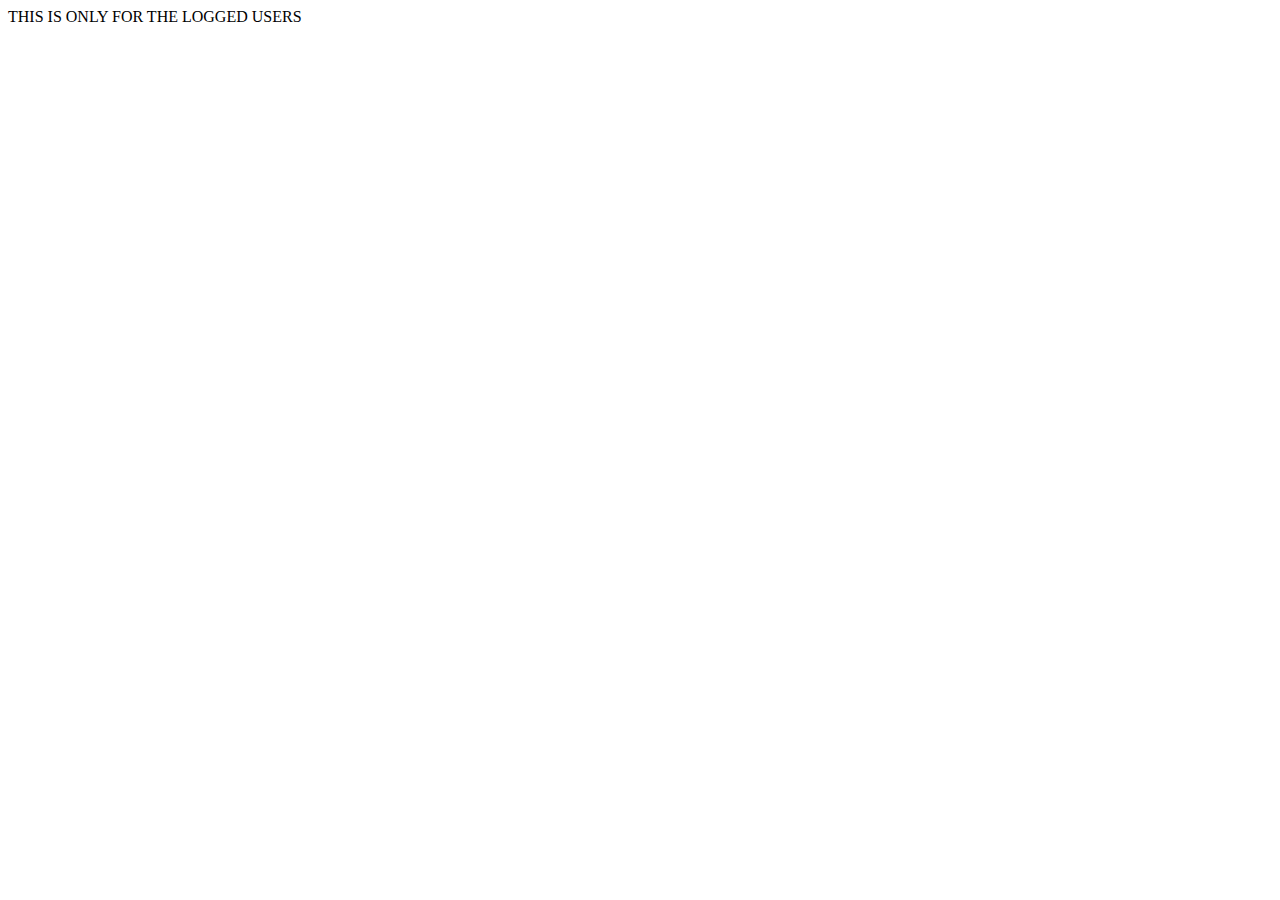
==== home.html @ ba2a01e0 "sign-up form +checkinputfields + check users creds info" ====
<!DOCTYPE html>
<html lang="en">
<head>
    <meta charset="UTF-8">
    <meta http-equiv="X-UA-Compatible" content="IE=edge">
    <meta name="viewport" content="width=device-width, initial-scale=1.0">
    <title>home page</title>
</head>
<body>

    THIS IS ONLY FOR THE LOGGED USERS
    
</body>
</html>
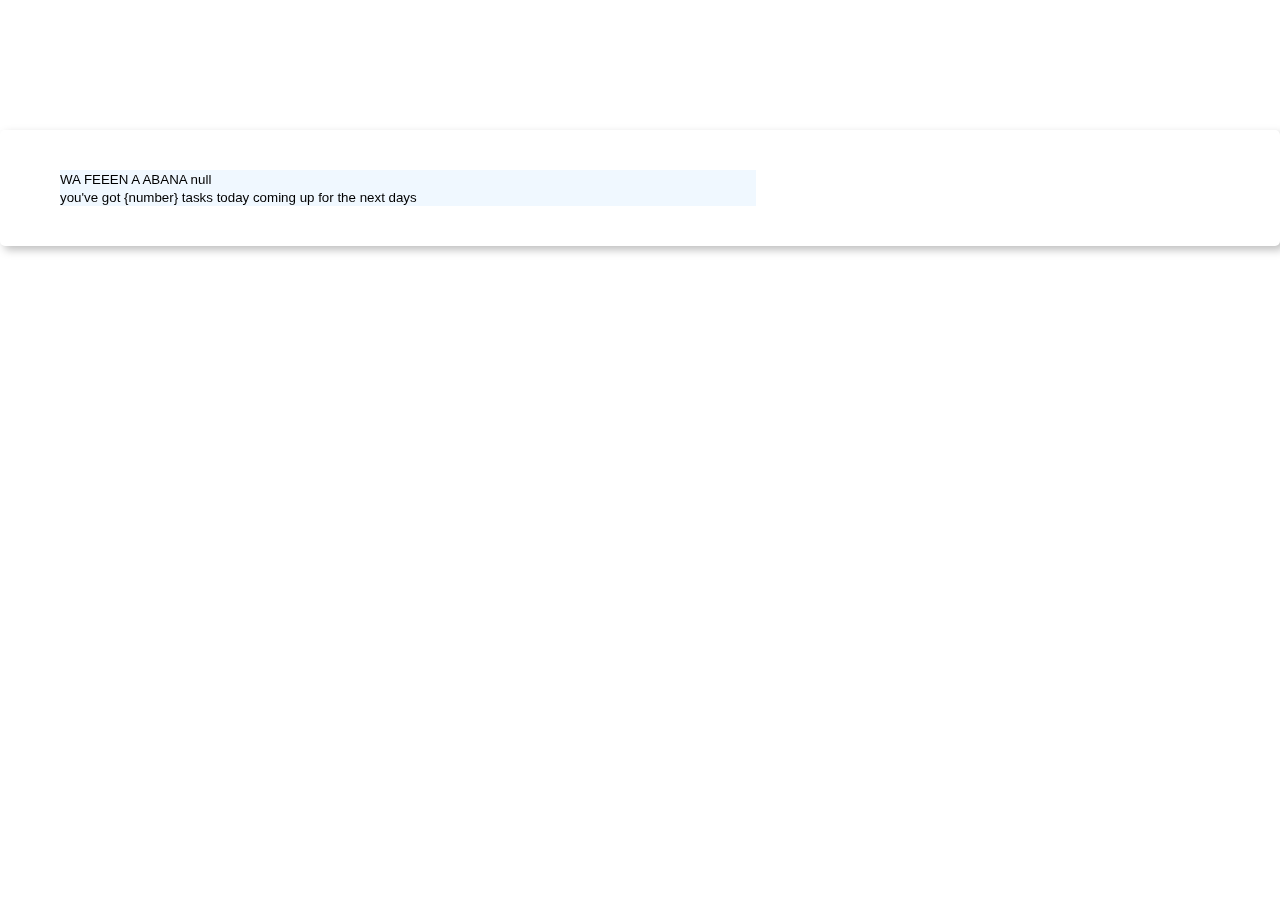
==== commit 1a1104ce: "add modification + get the url params + home ui" ====
--- a/home.html
+++ b/home.html
@@ -4,11 +4,29 @@
     <meta charset="UTF-8">
     <meta http-equiv="X-UA-Compatible" content="IE=edge">
     <meta name="viewport" content="width=device-width, initial-scale=1.0">
+    <link href="https://fonts.googleapis.com/css2?family=Inter&display=swap" rel="stylesheet">
+    <link rel="stylesheet" href="https://cdnjs.cloudflare.com/ajax/libs/font-awesome/5.10.2/css/all.min.css">
+    <link rel="stylesheet" href="./css/home.css">
     <title>home page</title>
 </head>
 <body>
+<header>
 
-    THIS IS ONLY FOR THE LOGGED USERS
-    
+</header>
+    <div class="container">
+        <div class="right-content">
+            <div class="todo-header">
+                <div id ="grt-message" class="greeting-message">
+                    <small></small>
+                </div>
+                <div class="task-days">
+                    <small>you've got {number} tasks today coming up for the next days </small>
+                </div>
+            </div>
+
+        </div>
+    </div>    
+
+    <script src="./js/script.js"></script>
 </body>
 </html>--- a/css/home.css
+++ b/css/home.css
@@ -0,0 +1,37 @@
+
+* {
+	box-sizing: border-box;
+    font-family: 'Open Sans', sans-serif;
+}
+
+html,body {
+    width: 100%;
+	min-height: 100vh;
+	margin: 0;
+}
+
+header {
+    height: 60px;
+}
+
+
+.container {
+	background-color:#FFFFFF;
+	border-radius: 5px;
+    margin-top: 70px;
+    filter: drop-shadow(4px 4px 4px rgb(0, 0, 0,0.25));
+    width: 100%;
+    /* height: calc(100% - 120px); */
+    /* margin: 0 auto; */
+    padding: 40px 60px;
+}
+
+.container .right-content {
+    background-color: aliceblue;
+    width: 60%;
+}
+
+/* .todo-header {
+    background-color: red;
+    width: 100%;
+} */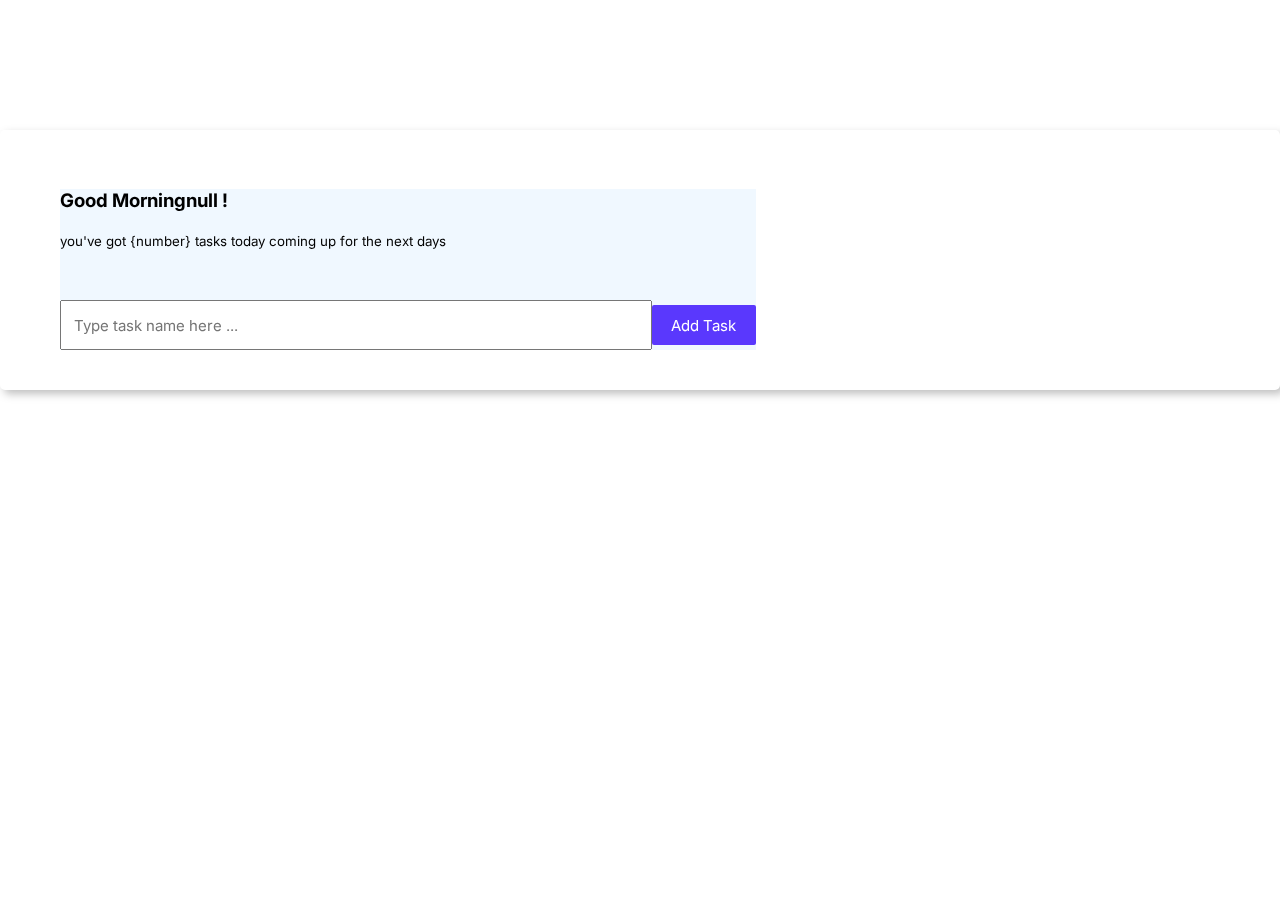
==== commit 22ffe6c5: "greeting message + home page ui" ====
--- a/home.html
+++ b/home.html
@@ -17,14 +17,29 @@
         <div class="right-content">
             <div class="todo-header">
                 <div id ="grt-message" class="greeting-message">
-                    <small></small>
+                      <h3></h3>
+                      <!-- <small>you've got {number} tasks today coming up for the next days <small> -->
                 </div>
                 <div class="task-days">
-                    <small>you've got {number} tasks today coming up for the next days </small>
+                    <small>you've got {number} tasks today coming up for the next days <small>
                 </div>
             </div>
 
-        </div>
+
+            
+            <div class="todo-container">
+                <div  id ="todo-header" class="todo-header">
+                    <input type="text" placeholder="Type task name here ...">
+                    <div class="button-div">
+                        <button id="">Add Task</button>
+                    </div>
+                </div>
+                <div class="todo-list-item">
+                    
+                </div>
+            </div>
+
+            </div>
     </div>    
 
     <script src="./js/script.js"></script>
--- a/css/home.css
+++ b/css/home.css
@@ -1,7 +1,7 @@
 
 * {
 	box-sizing: border-box;
-    font-family: 'Open Sans', sans-serif;
+    font-family: 'Inter', sans-serif;
 }
 
 html,body {
@@ -31,6 +31,59 @@
     width: 60%;
 }
 
+.todo-container {
+    padding-top: 50px;
+}
+
+.todo-container .todo-header{
+    width: 100%;
+    display: flex;
+    justify-content: space-between;
+}
+
+.todo-container .todo-header input {
+    width: 85%;
+    height: 50px;
+    padding: 12px;
+    color: #5A38FD;
+    font-weight: 400;
+    font-size: 15px;
+}
+.todo-container .todo-header input:focus {
+    border: 1px solid #191919;
+    outline: 0;
+}
+.button-div {
+    height: 50px;
+    background-color: aliceblue;
+    width: 15%;
+    display: flex;
+    align-items: center;
+    justify-content: center;
+
+}
+.todo-container .todo-header .button-div button {
+    width: 120px;
+    background-color: #5A38FD;
+    height: 40px;
+    font-size: 15px;
+    color: #FFFFFF;
+    cursor: pointer;
+    outline: none;
+    border: none;
+    border-radius: 2px ;
+}
+.todo-container .todo-header .button-div button:hover {
+    opacity: 0.8;
+}
+
+
+
+
+
+
+
+
 /* .todo-header {
     background-color: red;
     width: 100%;
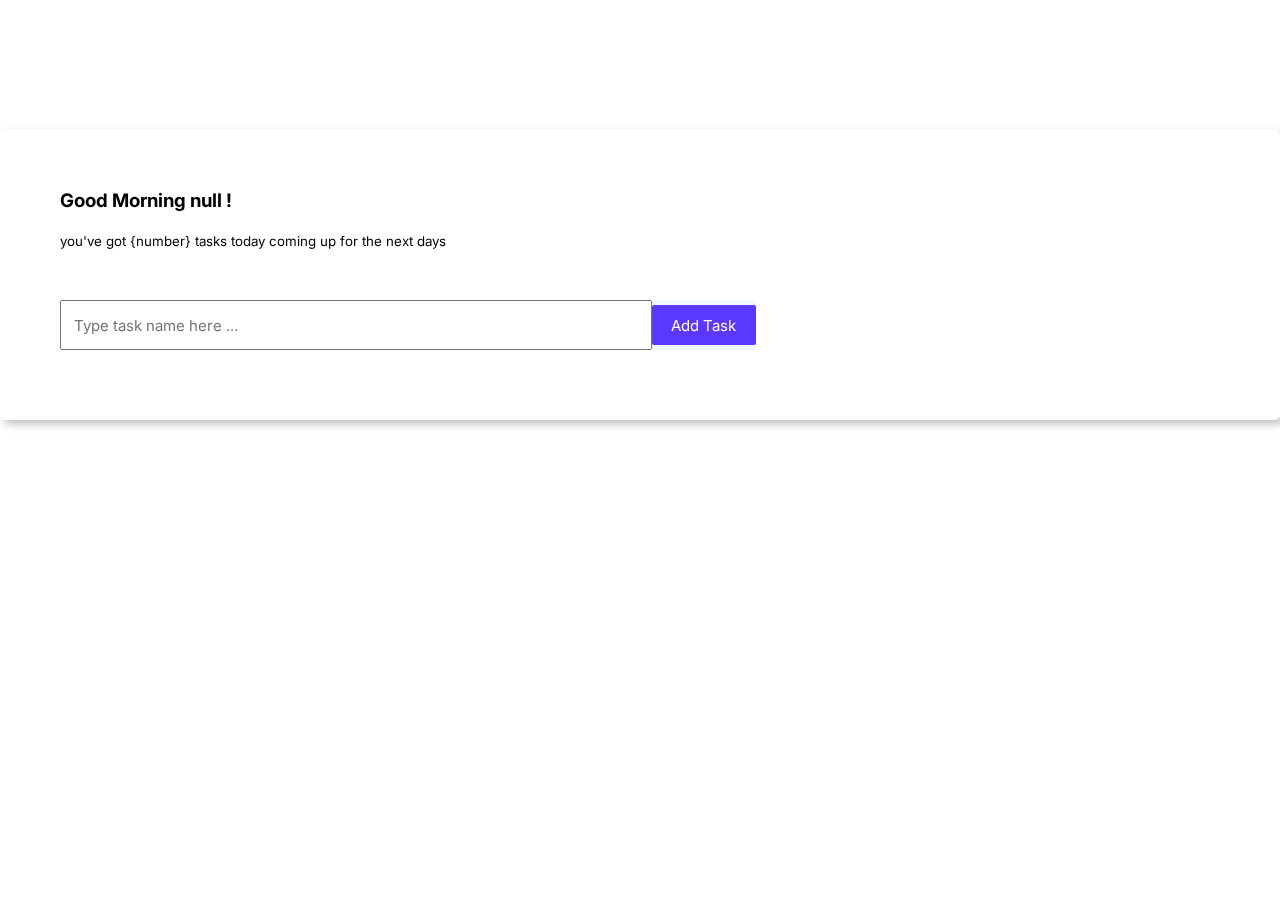
==== commit 562f6043: "add,delete tasks" ====
--- a/home.html
+++ b/home.html
@@ -28,14 +28,21 @@
 
             
             <div class="todo-container">
-                <div  id ="todo-header" class="todo-header">
-                    <input type="text" placeholder="Type task name here ...">
+                <div id ="todo-header" class="todo-header">
+                    <input type="text" class="input" placeholder="Type task name here ...">
                     <div class="button-div">
-                        <button id="">Add Task</button>
+                        <button id="add-btn" class="add-btn">Add Task</button>
                     </div>
                 </div>
                 <div class="todo-list-item">
-                    
+                    <div class="tasks">
+                        <!-- <div class="item">
+                            <p>new item here</p>
+                            <div class="item-btn">
+                                <i class="fa fa-trash" aria-hidden="true"></i>
+                            </div>
+                        </div> -->
+                    </div>
                 </div>
             </div>
 
--- a/css/home.css
+++ b/css/home.css
@@ -27,7 +27,7 @@
 }
 
 .container .right-content {
-    background-color: aliceblue;
+    /* background-color: aliceblue; */
     width: 60%;
 }
 
@@ -77,6 +77,72 @@
     opacity: 0.8;
 }
 
+.todo-list-item {
+    padding-top: 30px;
+}
+.tasks {
+    width: 100%;
+}
+
+.tasks .item {
+    width: 100%;
+    border-bottom: 1px solid black;
+    height: 70px;
+    display: flex;
+    justify-content: space-between;
+    align-items: center;
+    box-shadow:  0 10px 30px rgba(0,0,0,0.1);
+
+}
+
+.item p {
+    font-size: 16px;
+    font-weight: 400;
+}
+.item-btn {
+    height: 50px;
+    background-color: aliceblue;
+    width: 5%;
+    display: flex;
+    align-items: center;
+    justify-content: center;   
+    cursor: pointer;
+    border-radius: 50%;
+}
+
+.item-btn:hover {
+    background-color: red;
+}
+
+.item-btn i {
+    font-size: 20px;
+}
+
+
+
+
+
+  /* .tasks .task {
+    background-color: white;
+    padding: 10px;
+    border-radius: 6px;
+    display: flex;
+    justify-content: space-between;
+    align-items: center;
+    transition: 0.3s;
+    cursor: pointer;
+    border: 1px solid #ccc;
+  }
+  .tasks .task:not(:last-child) {
+    margin-bottom: 15px;
+  }
+  .tasks .task:hover {
+    background-color: #f7f7f7;
+  }
+  .tasks .task.done {
+    opacity: 0.5;
+  } */
+
 
 
 
